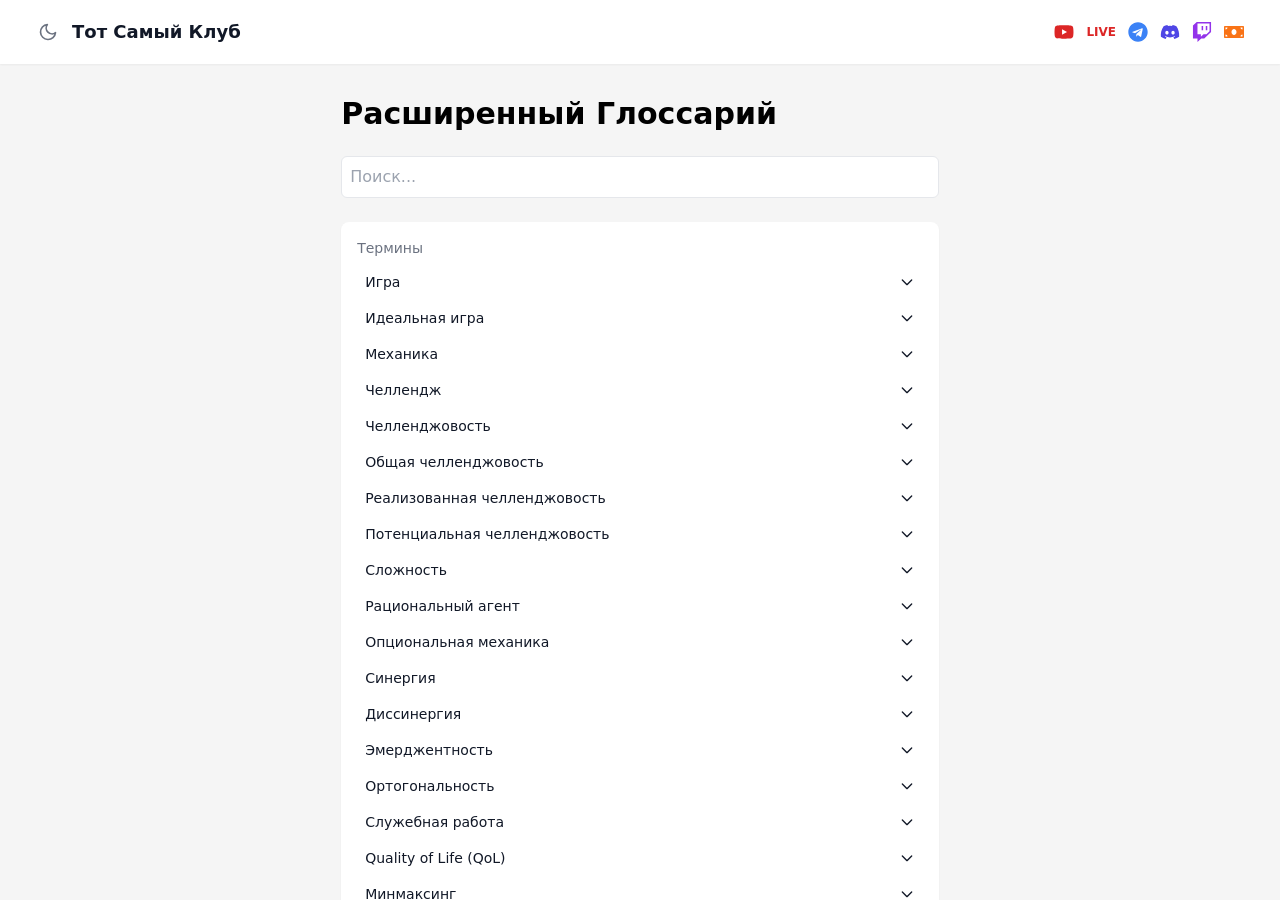
==== frontend/custom/index.html @ d31754b9 "Add dark theme switcher" ====
<!DOCTYPE html>
<html lang="en">
  <head>
    <meta charset="UTF-8" />
    <link rel="icon" type="image/png" href="../avatar.png" />
    <meta name="viewport" content="width=device-width, initial-scale=1.0" />
    <script defer src="../assets/index-BnVAs1Md.js?v=9"></script>
    <link rel="stylesheet" href="../assets/index-C-ppV6s1.css?v=9">
  </head>
  <body>
    <div id="root"></div>
  </body>
</html>
---- frontend/assets/index-C-ppV6s1.css ----
.tiptap>p:first-child{margin-top:0}.tiptap>p:last-child{margin-bottom:0}*,:before,:after{--tw-border-spacing-x: 0;--tw-border-spacing-y: 0;--tw-translate-x: 0;--tw-translate-y: 0;--tw-rotate: 0;--tw-skew-x: 0;--tw-skew-y: 0;--tw-scale-x: 1;--tw-scale-y: 1;--tw-pan-x: ;--tw-pan-y: ;--tw-pinch-zoom: ;--tw-scroll-snap-strictness: proximity;--tw-gradient-from-position: ;--tw-gradient-via-position: ;--tw-gradient-to-position: ;--tw-ordinal: ;--tw-slashed-zero: ;--tw-numeric-figure: ;--tw-numeric-spacing: ;--tw-numeric-fraction: ;--tw-ring-inset: ;--tw-ring-offset-width: 0px;--tw-ring-offset-color: #fff;--tw-ring-color: rgb(59 130 246 / .5);--tw-ring-offset-shadow: 0 0 #0000;--tw-ring-shadow: 0 0 #0000;--tw-shadow: 0 0 #0000;--tw-shadow-colored: 0 0 #0000;--tw-blur: ;--tw-brightness: ;--tw-contrast: ;--tw-grayscale: ;--tw-hue-rotate: ;--tw-invert: ;--tw-saturate: ;--tw-sepia: ;--tw-drop-shadow: ;--tw-backdrop-blur: ;--tw-backdrop-brightness: ;--tw-backdrop-contrast: ;--tw-backdrop-grayscale: ;--tw-backdrop-hue-rotate: ;--tw-backdrop-invert: ;--tw-backdrop-opacity: ;--tw-backdrop-saturate: ;--tw-backdrop-sepia: ;--tw-contain-size: ;--tw-contain-layout: ;--tw-contain-paint: ;--tw-contain-style: }::backdrop{--tw-border-spacing-x: 0;--tw-border-spacing-y: 0;--tw-translate-x: 0;--tw-translate-y: 0;--tw-rotate: 0;--tw-skew-x: 0;--tw-skew-y: 0;--tw-scale-x: 1;--tw-scale-y: 1;--tw-pan-x: ;--tw-pan-y: ;--tw-pinch-zoom: ;--tw-scroll-snap-strictness: proximity;--tw-gradient-from-position: ;--tw-gradient-via-position: ;--tw-gradient-to-position: ;--tw-ordinal: ;--tw-slashed-zero: ;--tw-numeric-figure: ;--tw-numeric-spacing: ;--tw-numeric-fraction: ;--tw-ring-inset: ;--tw-ring-offset-width: 0px;--tw-ring-offset-color: #fff;--tw-ring-color: rgb(59 130 246 / .5);--tw-ring-offset-shadow: 0 0 #0000;--tw-ring-shadow: 0 0 #0000;--tw-shadow: 0 0 #0000;--tw-shadow-colored: 0 0 #0000;--tw-blur: ;--tw-brightness: ;--tw-contrast: ;--tw-grayscale: ;--tw-hue-rotate: ;--tw-invert: ;--tw-saturate: ;--tw-sepia: ;--tw-drop-shadow: ;--tw-backdrop-blur: ;--tw-backdrop-brightness: ;--tw-backdrop-contrast: ;--tw-backdrop-grayscale: ;--tw-backdrop-hue-rotate: ;--tw-backdrop-invert: ;--tw-backdrop-opacity: ;--tw-backdrop-saturate: ;--tw-backdrop-sepia: ;--tw-contain-size: ;--tw-contain-layout: ;--tw-contain-paint: ;--tw-contain-style: }*,:before,:after{box-sizing:border-box;border-width:0;border-style:solid;border-color:#e5e7eb}:before,:after{--tw-content: ""}html,:host{line-height:1.5;-webkit-text-size-adjust:100%;-moz-tab-size:4;-o-tab-size:4;tab-size:4;font-family:ui-sans-serif,system-ui,sans-serif,"Apple Color Emoji","Segoe UI Emoji",Segoe UI Symbol,"Noto Color Emoji";font-feature-settings:normal;font-variation-settings:normal;-webkit-tap-highlight-color:transparent}body{margin:0;line-height:inherit}hr{height:0;color:inherit;border-top-width:1px}abbr:where([title]){-webkit-text-decoration:underline dotted;text-decoration:underline dotted}h1,h2,h3,h4,h5,h6{font-size:inherit;font-weight:inherit}a{color:inherit;text-decoration:inherit}b,strong{font-weight:bolder}code,kbd,samp,pre{font-family:ui-monospace,SFMono-Regular,Menlo,Monaco,Consolas,Liberation Mono,Courier New,monospace;font-feature-settings:normal;font-variation-settings:normal;font-size:1em}small{font-size:80%}sub,sup{font-size:75%;line-height:0;position:relative;vertical-align:baseline}sub{bottom:-.25em}sup{top:-.5em}table{text-indent:0;border-color:inherit;border-collapse:collapse}button,input,optgroup,select,textarea{font-family:inherit;font-feature-settings:inherit;font-variation-settings:inherit;font-size:100%;font-weight:inherit;line-height:inherit;letter-spacing:inherit;color:inherit;margin:0;padding:0}button,select{text-transform:none}button,input:where([type=button]),input:where([type=reset]),input:where([type=submit]){-webkit-appearance:button;background-color:transparent;background-image:none}:-moz-focusring{outline:auto}:-moz-ui-invalid{box-shadow:none}progress{vertical-align:baseline}::-webkit-inner-spin-button,::-webkit-outer-spin-button{height:auto}[type=search]{-webkit-appearance:textfield;outline-offset:-2px}::-webkit-search-decoration{-webkit-appearance:none}::-webkit-file-upload-button{-webkit-appearance:button;font:inherit}summary{display:list-item}blockquote,dl,dd,h1,h2,h3,h4,h5,h6,hr,figure,p,pre{margin:0}fieldset{margin:0;padding:0}legend{padding:0}ol,ul,menu{list-style:none;margin:0;padding:0}dialog{padding:0}textarea{resize:vertical}input::-moz-placeholder,textarea::-moz-placeholder{opacity:1;color:#9ca3af}input::placeholder,textarea::placeholder{opacity:1;color:#9ca3af}button,[role=button]{cursor:pointer}:disabled{cursor:default}img,svg,video,canvas,audio,iframe,embed,object{display:block;vertical-align:middle}img,video{max-width:100%;height:auto}[hidden]:where(:not([hidden=until-found])){display:none}.prose{color:var(--tw-prose-body);max-width:65ch}.prose :where(p):not(:where([class~=not-prose],[class~=not-prose] *)){margin-top:1.25em;margin-bottom:1.25em}.prose :where([class~=lead]):not(:where([class~=not-prose],[class~=not-prose] *)){color:var(--tw-prose-lead);font-size:1.25em;line-height:1.6;margin-top:1.2em;margin-bottom:1.2em}.prose :where(a):not(:where([class~=not-prose],[class~=not-prose] *)){color:var(--tw-prose-links);text-decoration:underline;font-weight:500}.prose :where(strong):not(:where([class~=not-prose],[class~=not-prose] *)){color:var(--tw-prose-bold);font-weight:600}.prose :where(a strong):not(:where([class~=not-prose],[class~=not-prose] *)){color:inherit}.prose :where(blockquote strong):not(:where([class~=not-prose],[class~=not-prose] *)){color:inherit}.prose :where(thead th strong):not(:where([class~=not-prose],[class~=not-prose] *)){color:inherit}.prose :where(ol):not(:where([class~=not-prose],[class~=not-prose] *)){list-style-type:decimal;margin-top:1.25em;margin-bottom:1.25em;padding-inline-start:1.625em}.prose :where(ol[type=A]):not(:where([class~=not-prose],[class~=not-prose] *)){list-style-type:upper-alpha}.prose :where(ol[type=a]):not(:where([class~=not-prose],[class~=not-prose] *)){list-style-type:lower-alpha}.prose :where(ol[type=A s]):not(:where([class~=not-prose],[class~=not-prose] *)){list-style-type:upper-alpha}.prose :where(ol[type=a s]):not(:where([class~=not-prose],[class~=not-prose] *)){list-style-type:lower-alpha}.prose :where(ol[type=I]):not(:where([class~=not-prose],[class~=not-prose] *)){list-style-type:upper-roman}.prose :where(ol[type=i]):not(:where([class~=not-prose],[class~=not-prose] *)){list-style-type:lower-roman}.prose :where(ol[type=I s]):not(:where([class~=not-prose],[class~=not-prose] *)){list-style-type:upper-roman}.prose :where(ol[type=i s]):not(:where([class~=not-prose],[class~=not-prose] *)){list-style-type:lower-roman}.prose :where(ol[type="1"]):not(:where([class~=not-prose],[class~=not-prose] *)){list-style-type:decimal}.prose :where(ul):not(:where([class~=not-prose],[class~=not-prose] *)){list-style-type:disc;margin-top:1.25em;margin-bottom:1.25em;padding-inline-start:1.625em}.prose :where(ol>li):not(:where([class~=not-prose],[class~=not-prose] *))::marker{font-weight:400;color:var(--tw-prose-counters)}.prose :where(ul>li):not(:where([class~=not-prose],[class~=not-prose] *))::marker{color:var(--tw-prose-bullets)}.prose :where(dt):not(:where([class~=not-prose],[class~=not-prose] *)){color:var(--tw-prose-headings);font-weight:600;margin-top:1.25em}.prose :where(hr):not(:where([class~=not-prose],[class~=not-prose] *)){border-color:var(--tw-prose-hr);border-top-width:1px;margin-top:3em;margin-bottom:3em}.prose :where(blockquote):not(:where([class~=not-prose],[class~=not-prose] *)){font-weight:500;font-style:italic;color:var(--tw-prose-quotes);border-inline-start-width:.25rem;border-inline-start-color:var(--tw-prose-quote-borders);quotes:"“""”""‘""’";margin-top:1.6em;margin-bottom:1.6em;padding-inline-start:1em}.prose :where(blockquote p:first-of-type):not(:where([class~=not-prose],[class~=not-prose] *)):before{content:open-quote}.prose :where(blockquote p:last-of-type):not(:where([class~=not-prose],[class~=not-prose] *)):after{content:close-quote}.prose :where(h1):not(:where([class~=not-prose],[class~=not-prose] *)){color:var(--tw-prose-headings);font-weight:800;font-size:2.25em;margin-top:0;margin-bottom:.8888889em;line-height:1.1111111}.prose :where(h1 strong):not(:where([class~=not-prose],[class~=not-prose] *)){font-weight:900;color:inherit}.prose :where(h2):not(:where([class~=not-prose],[class~=not-prose] *)){color:var(--tw-prose-headings);font-weight:700;font-size:1.5em;margin-top:2em;margin-bottom:1em;line-height:1.3333333}.prose :where(h2 strong):not(:where([class~=not-prose],[class~=not-prose] *)){font-weight:800;color:inherit}.prose :where(h3):not(:where([class~=not-prose],[class~=not-prose] *)){color:var(--tw-prose-headings);font-weight:600;font-size:1.25em;margin-top:1.6em;margin-bottom:.6em;line-height:1.6}.prose :where(h3 strong):not(:where([class~=not-prose],[class~=not-prose] *)){font-weight:700;color:inherit}.prose :where(h4):not(:where([class~=not-prose],[class~=not-prose] *)){color:var(--tw-prose-headings);font-weight:600;margin-top:1.5em;margin-bottom:.5em;line-height:1.5}.prose :where(h4 strong):not(:where([class~=not-prose],[class~=not-prose] *)){font-weight:700;color:inherit}.prose :where(img):not(:where([class~=not-prose],[class~=not-prose] *)){margin-top:2em;margin-bottom:2em}.prose :where(picture):not(:where([class~=not-prose],[class~=not-prose] *)){display:block;margin-top:2em;margin-bottom:2em}.prose :where(video):not(:where([class~=not-prose],[class~=not-prose] *)){margin-top:2em;margin-bottom:2em}.prose :where(kbd):not(:where([class~=not-prose],[class~=not-prose] *)){font-weight:500;font-family:inherit;color:var(--tw-prose-kbd);box-shadow:0 0 0 1px rgb(var(--tw-prose-kbd-shadows) / 10%),0 3px rgb(var(--tw-prose-kbd-shadows) / 10%);font-size:.875em;border-radius:.3125rem;padding-top:.1875em;padding-inline-end:.375em;padding-bottom:.1875em;padding-inline-start:.375em}.prose :where(code):not(:where([class~=not-prose],[class~=not-prose] *)){color:var(--tw-prose-code);font-weight:600;font-size:.875em}.prose :where(code):not(:where([class~=not-prose],[class~=not-prose] *)):before{content:"`"}.prose :where(code):not(:where([class~=not-prose],[class~=not-prose] *)):after{content:"`"}.prose :where(a code):not(:where([class~=not-prose],[class~=not-prose] *)){color:inherit}.prose :where(h1 code):not(:where([class~=not-prose],[class~=not-prose] *)){color:inherit}.prose :where(h2 code):not(:where([class~=not-prose],[class~=not-prose] *)){color:inherit;font-size:.875em}.prose :where(h3 code):not(:where([class~=not-prose],[class~=not-prose] *)){color:inherit;font-size:.9em}.prose :where(h4 code):not(:where([class~=not-prose],[class~=not-prose] *)){color:inherit}.prose :where(blockquote code):not(:where([class~=not-prose],[class~=not-prose] *)){color:inherit}.prose :where(thead th code):not(:where([class~=not-prose],[class~=not-prose] *)){color:inherit}.prose :where(pre):not(:where([class~=not-prose],[class~=not-prose] *)){color:var(--tw-prose-pre-code);background-color:var(--tw-prose-pre-bg);overflow-x:auto;font-weight:400;font-size:.875em;line-height:1.7142857;margin-top:1.7142857em;margin-bottom:1.7142857em;border-radius:.375rem;padding-top:.8571429em;padding-inline-end:1.1428571em;padding-bottom:.8571429em;padding-inline-start:1.1428571em}.prose :where(pre code):not(:where([class~=not-prose],[class~=not-prose] *)){background-color:transparent;border-width:0;border-radius:0;padding:0;font-weight:inherit;color:inherit;font-size:inherit;font-family:inherit;line-height:inherit}.prose :where(pre code):not(:where([class~=not-prose],[class~=not-prose] *)):before{content:none}.prose :where(pre code):not(:where([class~=not-prose],[class~=not-prose] *)):after{content:none}.prose :where(table):not(:where([class~=not-prose],[class~=not-prose] *)){width:100%;table-layout:auto;margin-top:2em;margin-bottom:2em;font-size:.875em;line-height:1.7142857}.prose :where(thead):not(:where([class~=not-prose],[class~=not-prose] *)){border-bottom-width:1px;border-bottom-color:var(--tw-prose-th-borders)}.prose :where(thead th):not(:where([class~=not-prose],[class~=not-prose] *)){color:var(--tw-prose-headings);font-weight:600;vertical-align:bottom;padding-inline-end:.5714286em;padding-bottom:.5714286em;padding-inline-start:.5714286em}.prose :where(tbody tr):not(:where([class~=not-prose],[class~=not-prose] *)){border-bottom-width:1px;border-bottom-color:var(--tw-prose-td-borders)}.prose :where(tbody tr:last-child):not(:where([class~=not-prose],[class~=not-prose] *)){border-bottom-width:0}.prose :where(tbody td):not(:where([class~=not-prose],[class~=not-prose] *)){vertical-align:baseline}.prose :where(tfoot):not(:where([class~=not-prose],[class~=not-prose] *)){border-top-width:1px;border-top-color:var(--tw-prose-th-borders)}.prose :where(tfoot td):not(:where([class~=not-prose],[class~=not-prose] *)){vertical-align:top}.prose :where(th,td):not(:where([class~=not-prose],[class~=not-prose] *)){text-align:start}.prose :where(figure>*):not(:where([class~=not-prose],[class~=not-prose] *)){margin-top:0;margin-bottom:0}.prose :where(figcaption):not(:where([class~=not-prose],[class~=not-prose] *)){color:var(--tw-prose-captions);font-size:.875em;line-height:1.4285714;margin-top:.8571429em}.prose{--tw-prose-body: #374151;--tw-prose-headings: #111827;--tw-prose-lead: #4b5563;--tw-prose-links: #111827;--tw-prose-bold: #111827;--tw-prose-counters: #6b7280;--tw-prose-bullets: #d1d5db;--tw-prose-hr: #e5e7eb;--tw-prose-quotes: #111827;--tw-prose-quote-borders: #e5e7eb;--tw-prose-captions: #6b7280;--tw-prose-kbd: #111827;--tw-prose-kbd-shadows: 17 24 39;--tw-prose-code: #111827;--tw-prose-pre-code: #e5e7eb;--tw-prose-pre-bg: #1f2937;--tw-prose-th-borders: #d1d5db;--tw-prose-td-borders: #e5e7eb;--tw-prose-invert-body: #d1d5db;--tw-prose-invert-headings: #fff;--tw-prose-invert-lead: #9ca3af;--tw-prose-invert-links: #fff;--tw-prose-invert-bold: #fff;--tw-prose-invert-counters: #9ca3af;--tw-prose-invert-bullets: #4b5563;--tw-prose-invert-hr: #374151;--tw-prose-invert-quotes: #f3f4f6;--tw-prose-invert-quote-borders: #374151;--tw-prose-invert-captions: #9ca3af;--tw-prose-invert-kbd: #fff;--tw-prose-invert-kbd-shadows: 255 255 255;--tw-prose-invert-code: #fff;--tw-prose-invert-pre-code: #d1d5db;--tw-prose-invert-pre-bg: rgb(0 0 0 / 50%);--tw-prose-invert-th-borders: #4b5563;--tw-prose-invert-td-borders: #374151;font-size:1rem;line-height:1.75}.prose :where(picture>img):not(:where([class~=not-prose],[class~=not-prose] *)){margin-top:0;margin-bottom:0}.prose :where(li):not(:where([class~=not-prose],[class~=not-prose] *)){margin-top:.5em;margin-bottom:.5em}.prose :where(ol>li):not(:where([class~=not-prose],[class~=not-prose] *)){padding-inline-start:.375em}.prose :where(ul>li):not(:where([class~=not-prose],[class~=not-prose] *)){padding-inline-start:.375em}.prose :where(.prose>ul>li p):not(:where([class~=not-prose],[class~=not-prose] *)){margin-top:.75em;margin-bottom:.75em}.prose :where(.prose>ul>li>p:first-child):not(:where([class~=not-prose],[class~=not-prose] *)){margin-top:1.25em}.prose :where(.prose>ul>li>p:last-child):not(:where([class~=not-prose],[class~=not-prose] *)){margin-bottom:1.25em}.prose :where(.prose>ol>li>p:first-child):not(:where([class~=not-prose],[class~=not-prose] *)){margin-top:1.25em}.prose :where(.prose>ol>li>p:last-child):not(:where([class~=not-prose],[class~=not-prose] *)){margin-bottom:1.25em}.prose :where(ul ul,ul ol,ol ul,ol ol):not(:where([class~=not-prose],[class~=not-prose] *)){margin-top:.75em;margin-bottom:.75em}.prose :where(dl):not(:where([class~=not-prose],[class~=not-prose] *)){margin-top:1.25em;margin-bottom:1.25em}.prose :where(dd):not(:where([class~=not-prose],[class~=not-prose] *)){margin-top:.5em;padding-inline-start:1.625em}.prose :where(hr+*):not(:where([class~=not-prose],[class~=not-prose] *)){margin-top:0}.prose :where(h2+*):not(:where([class~=not-prose],[class~=not-prose] *)){margin-top:0}.prose :where(h3+*):not(:where([class~=not-prose],[class~=not-prose] *)){margin-top:0}.prose :where(h4+*):not(:where([class~=not-prose],[class~=not-prose] *)){margin-top:0}.prose :where(thead th:first-child):not(:where([class~=not-prose],[class~=not-prose] *)){padding-inline-start:0}.prose :where(thead th:last-child):not(:where([class~=not-prose],[class~=not-prose] *)){padding-inline-end:0}.prose :where(tbody td,tfoot td):not(:where([class~=not-prose],[class~=not-prose] *)){padding-top:.5714286em;padding-inline-end:.5714286em;padding-bottom:.5714286em;padding-inline-start:.5714286em}.prose :where(tbody td:first-child,tfoot td:first-child):not(:where([class~=not-prose],[class~=not-prose] *)){padding-inline-start:0}.prose :where(tbody td:last-child,tfoot td:last-child):not(:where([class~=not-prose],[class~=not-prose] *)){padding-inline-end:0}.prose :where(figure):not(:where([class~=not-prose],[class~=not-prose] *)){margin-top:2em;margin-bottom:2em}.prose :where(.prose>:first-child):not(:where([class~=not-prose],[class~=not-prose] *)){margin-top:0}.prose :where(.prose>:last-child):not(:where([class~=not-prose],[class~=not-prose] *)){margin-bottom:0}.prose-sm{font-size:.875rem;line-height:1.7142857}.prose-sm :where(p):not(:where([class~=not-prose],[class~=not-prose] *)){margin-top:1.1428571em;margin-bottom:1.1428571em}.prose-sm :where([class~=lead]):not(:where([class~=not-prose],[class~=not-prose] *)){font-size:1.2857143em;line-height:1.5555556;margin-top:.8888889em;margin-bottom:.8888889em}.prose-sm :where(blockquote):not(:where([class~=not-prose],[class~=not-prose] *)){margin-top:1.3333333em;margin-bottom:1.3333333em;padding-inline-start:1.1111111em}.prose-sm :where(h1):not(:where([class~=not-prose],[class~=not-prose] *)){font-size:2.1428571em;margin-top:0;margin-bottom:.8em;line-height:1.2}.prose-sm :where(h2):not(:where([class~=not-prose],[class~=not-prose] *)){font-size:1.4285714em;margin-top:1.6em;margin-bottom:.8em;line-height:1.4}.prose-sm :where(h3):not(:where([class~=not-prose],[class~=not-prose] *)){font-size:1.2857143em;margin-top:1.5555556em;margin-bottom:.4444444em;line-height:1.5555556}.prose-sm :where(h4):not(:where([class~=not-prose],[class~=not-prose] *)){margin-top:1.4285714em;margin-bottom:.5714286em;line-height:1.4285714}.prose-sm :where(img):not(:where([class~=not-prose],[class~=not-prose] *)){margin-top:1.7142857em;margin-bottom:1.7142857em}.prose-sm :where(picture):not(:where([class~=not-prose],[class~=not-prose] *)){margin-top:1.7142857em;margin-bottom:1.7142857em}.prose-sm :where(picture>img):not(:where([class~=not-prose],[class~=not-prose] *)){margin-top:0;margin-bottom:0}.prose-sm :where(video):not(:where([class~=not-prose],[class~=not-prose] *)){margin-top:1.7142857em;margin-bottom:1.7142857em}.prose-sm :where(kbd):not(:where([class~=not-prose],[class~=not-prose] *)){font-size:.8571429em;border-radius:.3125rem;padding-top:.1428571em;padding-inline-end:.3571429em;padding-bottom:.1428571em;padding-inline-start:.3571429em}.prose-sm :where(code):not(:where([class~=not-prose],[class~=not-prose] *)){font-size:.8571429em}.prose-sm :where(h2 code):not(:where([class~=not-prose],[class~=not-prose] *)){font-size:.9em}.prose-sm :where(h3 code):not(:where([class~=not-prose],[class~=not-prose] *)){font-size:.8888889em}.prose-sm :where(pre):not(:where([class~=not-prose],[class~=not-prose] *)){font-size:.8571429em;line-height:1.6666667;margin-top:1.6666667em;margin-bottom:1.6666667em;border-radius:.25rem;padding-top:.6666667em;padding-inline-end:1em;padding-bottom:.6666667em;padding-inline-start:1em}.prose-sm :where(ol):not(:where([class~=not-prose],[class~=not-prose] *)){margin-top:1.1428571em;margin-bottom:1.1428571em;padding-inline-start:1.5714286em}.prose-sm :where(ul):not(:where([class~=not-prose],[class~=not-prose] *)){margin-top:1.1428571em;margin-bottom:1.1428571em;padding-inline-start:1.5714286em}.prose-sm :where(li):not(:where([class~=not-prose],[class~=not-prose] *)){margin-top:.2857143em;margin-bottom:.2857143em}.prose-sm :where(ol>li):not(:where([class~=not-prose],[class~=not-prose] *)){padding-inline-start:.4285714em}.prose-sm :where(ul>li):not(:where([class~=not-prose],[class~=not-prose] *)){padding-inline-start:.4285714em}.prose-sm :where(.prose-sm>ul>li p):not(:where([class~=not-prose],[class~=not-prose] *)){margin-top:.5714286em;margin-bottom:.5714286em}.prose-sm :where(.prose-sm>ul>li>p:first-child):not(:where([class~=not-prose],[class~=not-prose] *)){margin-top:1.1428571em}.prose-sm :where(.prose-sm>ul>li>p:last-child):not(:where([class~=not-prose],[class~=not-prose] *)){margin-bottom:1.1428571em}.prose-sm :where(.prose-sm>ol>li>p:first-child):not(:where([class~=not-prose],[class~=not-prose] *)){margin-top:1.1428571em}.prose-sm :where(.prose-sm>ol>li>p:last-child):not(:where([class~=not-prose],[class~=not-prose] *)){margin-bottom:1.1428571em}.prose-sm :where(ul ul,ul ol,ol ul,ol ol):not(:where([class~=not-prose],[class~=not-prose] *)){margin-top:.5714286em;margin-bottom:.5714286em}.prose-sm :where(dl):not(:where([class~=not-prose],[class~=not-prose] *)){margin-top:1.1428571em;margin-bottom:1.1428571em}.prose-sm :where(dt):not(:where([class~=not-prose],[class~=not-prose] *)){margin-top:1.1428571em}.prose-sm :where(dd):not(:where([class~=not-prose],[class~=not-prose] *)){margin-top:.2857143em;padding-inline-start:1.5714286em}.prose-sm :where(hr):not(:where([class~=not-prose],[class~=not-prose] *)){margin-top:2.8571429em;margin-bottom:2.8571429em}.prose-sm :where(hr+*):not(:where([class~=not-prose],[class~=not-prose] *)){margin-top:0}.prose-sm :where(h2+*):not(:where([class~=not-prose],[class~=not-prose] *)){margin-top:0}.prose-sm :where(h3+*):not(:where([class~=not-prose],[class~=not-prose] *)){margin-top:0}.prose-sm :where(h4+*):not(:where([class~=not-prose],[class~=not-prose] *)){margin-top:0}.prose-sm :where(table):not(:where([class~=not-prose],[class~=not-prose] *)){font-size:.8571429em;line-height:1.5}.prose-sm :where(thead th):not(:where([class~=not-prose],[class~=not-prose] *)){padding-inline-end:1em;padding-bottom:.6666667em;padding-inline-start:1em}.prose-sm :where(thead th:first-child):not(:where([class~=not-prose],[class~=not-prose] *)){padding-inline-start:0}.prose-sm :where(thead th:last-child):not(:where([class~=not-prose],[class~=not-prose] *)){padding-inline-end:0}.prose-sm :where(tbody td,tfoot td):not(:where([class~=not-prose],[class~=not-prose] *)){padding-top:.6666667em;padding-inline-end:1em;padding-bottom:.6666667em;padding-inline-start:1em}.prose-sm :where(tbody td:first-child,tfoot td:first-child):not(:where([class~=not-prose],[class~=not-prose] *)){padding-inline-start:0}.prose-sm :where(tbody td:last-child,tfoot td:last-child):not(:where([class~=not-prose],[class~=not-prose] *)){padding-inline-end:0}.prose-sm :where(figure):not(:where([class~=not-prose],[class~=not-prose] *)){margin-top:1.7142857em;margin-bottom:1.7142857em}.prose-sm :where(figure>*):not(:where([class~=not-prose],[class~=not-prose] *)){margin-top:0;margin-bottom:0}.prose-sm :where(figcaption):not(:where([class~=not-prose],[class~=not-prose] *)){font-size:.8571429em;line-height:1.3333333;margin-top:.6666667em}.prose-sm :where(.prose-sm>:first-child):not(:where([class~=not-prose],[class~=not-prose] *)){margin-top:0}.prose-sm :where(.prose-sm>:last-child):not(:where([class~=not-prose],[class~=not-prose] *)){margin-bottom:0}.prose-lg{font-size:1.125rem;line-height:1.7777778}.prose-lg :where(p):not(:where([class~=not-prose],[class~=not-prose] *)){margin-top:1.3333333em;margin-bottom:1.3333333em}.prose-lg :where([class~=lead]):not(:where([class~=not-prose],[class~=not-prose] *)){font-size:1.2222222em;line-height:1.4545455;margin-top:1.0909091em;margin-bottom:1.0909091em}.prose-lg :where(blockquote):not(:where([class~=not-prose],[class~=not-prose] *)){margin-top:1.6666667em;margin-bottom:1.6666667em;padding-inline-start:1em}.prose-lg :where(h1):not(:where([class~=not-prose],[class~=not-prose] *)){font-size:2.6666667em;margin-top:0;margin-bottom:.8333333em;line-height:1}.prose-lg :where(h2):not(:where([class~=not-prose],[class~=not-prose] *)){font-size:1.6666667em;margin-top:1.8666667em;margin-bottom:1.0666667em;line-height:1.3333333}.prose-lg :where(h3):not(:where([class~=not-prose],[class~=not-prose] *)){font-size:1.3333333em;margin-top:1.6666667em;margin-bottom:.6666667em;line-height:1.5}.prose-lg :where(h4):not(:where([class~=not-prose],[class~=not-prose] *)){margin-top:1.7777778em;margin-bottom:.4444444em;line-height:1.5555556}.prose-lg :where(img):not(:where([class~=not-prose],[class~=not-prose] *)){margin-top:1.7777778em;margin-bottom:1.7777778em}.prose-lg :where(picture):not(:where([class~=not-prose],[class~=not-prose] *)){margin-top:1.7777778em;margin-bottom:1.7777778em}.prose-lg :where(picture>img):not(:where([class~=not-prose],[class~=not-prose] *)){margin-top:0;margin-bottom:0}.prose-lg :where(video):not(:where([class~=not-prose],[class~=not-prose] *)){margin-top:1.7777778em;margin-bottom:1.7777778em}.prose-lg :where(kbd):not(:where([class~=not-prose],[class~=not-prose] *)){font-size:.8888889em;border-radius:.3125rem;padding-top:.2222222em;padding-inline-end:.4444444em;padding-bottom:.2222222em;padding-inline-start:.4444444em}.prose-lg :where(code):not(:where([class~=not-prose],[class~=not-prose] *)){font-size:.8888889em}.prose-lg :where(h2 code):not(:where([class~=not-prose],[class~=not-prose] *)){font-size:.8666667em}.prose-lg :where(h3 code):not(:where([class~=not-prose],[class~=not-prose] *)){font-size:.875em}.prose-lg :where(pre):not(:where([class~=not-prose],[class~=not-prose] *)){font-size:.8888889em;line-height:1.75;margin-top:2em;margin-bottom:2em;border-radius:.375rem;padding-top:1em;padding-inline-end:1.5em;padding-bottom:1em;padding-inline-start:1.5em}.prose-lg :where(ol):not(:where([class~=not-prose],[class~=not-prose] *)){margin-top:1.3333333em;margin-bottom:1.3333333em;padding-inline-start:1.5555556em}.prose-lg :where(ul):not(:where([class~=not-prose],[class~=not-prose] *)){margin-top:1.3333333em;margin-bottom:1.3333333em;padding-inline-start:1.5555556em}.prose-lg :where(li):not(:where([class~=not-prose],[class~=not-prose] *)){margin-top:.6666667em;margin-bottom:.6666667em}.prose-lg :where(ol>li):not(:where([class~=not-prose],[class~=not-prose] *)){padding-inline-start:.4444444em}.prose-lg :where(ul>li):not(:where([class~=not-prose],[class~=not-prose] *)){padding-inline-start:.4444444em}.prose-lg :where(.prose-lg>ul>li p):not(:where([class~=not-prose],[class~=not-prose] *)){margin-top:.8888889em;margin-bottom:.8888889em}.prose-lg :where(.prose-lg>ul>li>p:first-child):not(:where([class~=not-prose],[class~=not-prose] *)){margin-top:1.3333333em}.prose-lg :where(.prose-lg>ul>li>p:last-child):not(:where([class~=not-prose],[class~=not-prose] *)){margin-bottom:1.3333333em}.prose-lg :where(.prose-lg>ol>li>p:first-child):not(:where([class~=not-prose],[class~=not-prose] *)){margin-top:1.3333333em}.prose-lg :where(.prose-lg>ol>li>p:last-child):not(:where([class~=not-prose],[class~=not-prose] *)){margin-bottom:1.3333333em}.prose-lg :where(ul ul,ul ol,ol ul,ol ol):not(:where([class~=not-prose],[class~=not-prose] *)){margin-top:.8888889em;margin-bottom:.8888889em}.prose-lg :where(dl):not(:where([class~=not-prose],[class~=not-prose] *)){margin-top:1.3333333em;margin-bottom:1.3333333em}.prose-lg :where(dt):not(:where([class~=not-prose],[class~=not-prose] *)){margin-top:1.3333333em}.prose-lg :where(dd):not(:where([class~=not-prose],[class~=not-prose] *)){margin-top:.6666667em;padding-inline-start:1.5555556em}.prose-lg :where(hr):not(:where([class~=not-prose],[class~=not-prose] *)){margin-top:3.1111111em;margin-bottom:3.1111111em}.prose-lg :where(hr+*):not(:where([class~=not-prose],[class~=not-prose] *)){margin-top:0}.prose-lg :where(h2+*):not(:where([class~=not-prose],[class~=not-prose] *)){margin-top:0}.prose-lg :where(h3+*):not(:where([class~=not-prose],[class~=not-prose] *)){margin-top:0}.prose-lg :where(h4+*):not(:where([class~=not-prose],[class~=not-prose] *)){margin-top:0}.prose-lg :where(table):not(:where([class~=not-prose],[class~=not-prose] *)){font-size:.8888889em;line-height:1.5}.prose-lg :where(thead th):not(:where([class~=not-prose],[class~=not-prose] *)){padding-inline-end:.75em;padding-bottom:.75em;padding-inline-start:.75em}.prose-lg :where(thead th:first-child):not(:where([class~=not-prose],[class~=not-prose] *)){padding-inline-start:0}.prose-lg :where(thead th:last-child):not(:where([class~=not-prose],[class~=not-prose] *)){padding-inline-end:0}.prose-lg :where(tbody td,tfoot td):not(:where([class~=not-prose],[class~=not-prose] *)){padding-top:.75em;padding-inline-end:.75em;padding-bottom:.75em;padding-inline-start:.75em}.prose-lg :where(tbody td:first-child,tfoot td:first-child):not(:where([class~=not-prose],[class~=not-prose] *)){padding-inline-start:0}.prose-lg :where(tbody td:last-child,tfoot td:last-child):not(:where([class~=not-prose],[class~=not-prose] *)){padding-inline-end:0}.prose-lg :where(figure):not(:where([class~=not-prose],[class~=not-prose] *)){margin-top:1.7777778em;margin-bottom:1.7777778em}.prose-lg :where(figure>*):not(:where([class~=not-prose],[class~=not-prose] *)){margin-top:0;margin-bottom:0}.prose-lg :where(figcaption):not(:where([class~=not-prose],[class~=not-prose] *)){font-size:.8888889em;line-height:1.5;margin-top:1em}.prose-lg :where(.prose-lg>:first-child):not(:where([class~=not-prose],[class~=not-prose] *)){margin-top:0}.prose-lg :where(.prose-lg>:last-child):not(:where([class~=not-prose],[class~=not-prose] *)){margin-bottom:0}.prose-neutral{--tw-prose-body: #404040;--tw-prose-headings: #171717;--tw-prose-lead: #525252;--tw-prose-links: #171717;--tw-prose-bold: #171717;--tw-prose-counters: #737373;--tw-prose-bullets: #d4d4d4;--tw-prose-hr: #e5e5e5;--tw-prose-quotes: #171717;--tw-prose-quote-borders: #e5e5e5;--tw-prose-captions: #737373;--tw-prose-kbd: #171717;--tw-prose-kbd-shadows: 23 23 23;--tw-prose-code: #171717;--tw-prose-pre-code: #e5e5e5;--tw-prose-pre-bg: #262626;--tw-prose-th-borders: #d4d4d4;--tw-prose-td-borders: #e5e5e5;--tw-prose-invert-body: #d4d4d4;--tw-prose-invert-headings: #fff;--tw-prose-invert-lead: #a3a3a3;--tw-prose-invert-links: #fff;--tw-prose-invert-bold: #fff;--tw-prose-invert-counters: #a3a3a3;--tw-prose-invert-bullets: #525252;--tw-prose-invert-hr: #404040;--tw-prose-invert-quotes: #f5f5f5;--tw-prose-invert-quote-borders: #404040;--tw-prose-invert-captions: #a3a3a3;--tw-prose-invert-kbd: #fff;--tw-prose-invert-kbd-shadows: 255 255 255;--tw-prose-invert-code: #fff;--tw-prose-invert-pre-code: #d4d4d4;--tw-prose-invert-pre-bg: rgb(0 0 0 / 50%);--tw-prose-invert-th-borders: #525252;--tw-prose-invert-td-borders: #404040}.fixed{position:fixed}.absolute{position:absolute}.relative{position:relative}.sticky{position:sticky}.inset-0{top:0;right:0;bottom:0;left:0}.top-0{top:0}.z-10{z-index:10}.z-20{z-index:20}.z-50{z-index:50}.mx-auto{margin-left:auto;margin-right:auto}.mb-1{margin-bottom:.25rem}.mb-12{margin-bottom:3rem}.mb-2{margin-bottom:.5rem}.mb-4{margin-bottom:1rem}.ml-3{margin-left:.75rem}.ml-auto{margin-left:auto}.mr-4{margin-right:1rem}.mt-1{margin-top:.25rem}.mt-10{margin-top:2.5rem}.mt-2{margin-top:.5rem}.mt-24{margin-top:6rem}.mt-3{margin-top:.75rem}.mt-6{margin-top:1.5rem}.mt-8{margin-top:2rem}.mt-auto{margin-top:auto}.block{display:block}.flex{display:flex}.inline-flex{display:inline-flex}.grid{display:grid}.hidden{display:none}.h-16{height:4rem}.h-4{height:1rem}.h-8{height:2rem}.h-full{height:100%}.max-h-\[90dvh\]{max-height:90dvh}.min-h-screen{min-height:100vh}.w-4{width:1rem}.w-48{width:12rem}.w-full{width:100%}.max-w-2xl{max-width:42rem}.max-w-3xl{max-width:48rem}.max-w-7xl{max-width:80rem}.max-w-md{max-width:28rem}.max-w-none{max-width:none}.max-w-prose{max-width:65ch}.flex-1{flex:1 1 0%}.shrink-0{flex-shrink:0}.scale-100{--tw-scale-x: 1;--tw-scale-y: 1;transform:translate(var(--tw-translate-x),var(--tw-translate-y)) rotate(var(--tw-rotate)) skew(var(--tw-skew-x)) skewY(var(--tw-skew-y)) scaleX(var(--tw-scale-x)) scaleY(var(--tw-scale-y))}.scale-75{--tw-scale-x: .75;--tw-scale-y: .75;transform:translate(var(--tw-translate-x),var(--tw-translate-y)) rotate(var(--tw-rotate)) skew(var(--tw-skew-x)) skewY(var(--tw-skew-y)) scaleX(var(--tw-scale-x)) scaleY(var(--tw-scale-y))}.transform{transform:translate(var(--tw-translate-x),var(--tw-translate-y)) rotate(var(--tw-rotate)) skew(var(--tw-skew-x)) skewY(var(--tw-skew-y)) scaleX(var(--tw-scale-x)) scaleY(var(--tw-scale-y))}@keyframes spin{to{transform:rotate(360deg)}}.animate-spin{animation:spin 1s linear infinite}.cursor-not-allowed{cursor:not-allowed}.cursor-pointer{cursor:pointer}.select-text{-webkit-user-select:text;-moz-user-select:text;user-select:text}.scroll-mt-8{scroll-margin-top:2rem}.grid-cols-3{grid-template-columns:repeat(3,minmax(0,1fr))}.flex-col{flex-direction:column}.items-start{align-items:flex-start}.items-end{align-items:flex-end}.items-center{align-items:center}.justify-end{justify-content:flex-end}.justify-center{justify-content:center}.justify-between{justify-content:space-between}.gap-1{gap:.25rem}.gap-2{gap:.5rem}.gap-4{gap:1rem}.gap-8{gap:2rem}.space-y-1>:not([hidden])~:not([hidden]){--tw-space-y-reverse: 0;margin-top:calc(.25rem * calc(1 - var(--tw-space-y-reverse)));margin-bottom:calc(.25rem * var(--tw-space-y-reverse))}.space-y-2>:not([hidden])~:not([hidden]){--tw-space-y-reverse: 0;margin-top:calc(.5rem * calc(1 - var(--tw-space-y-reverse)));margin-bottom:calc(.5rem * var(--tw-space-y-reverse))}.space-y-3>:not([hidden])~:not([hidden]){--tw-space-y-reverse: 0;margin-top:calc(.75rem * calc(1 - var(--tw-space-y-reverse)));margin-bottom:calc(.75rem * var(--tw-space-y-reverse))}.space-y-4>:not([hidden])~:not([hidden]){--tw-space-y-reverse: 0;margin-top:calc(1rem * calc(1 - var(--tw-space-y-reverse)));margin-bottom:calc(1rem * var(--tw-space-y-reverse))}.space-y-6>:not([hidden])~:not([hidden]){--tw-space-y-reverse: 0;margin-top:calc(1.5rem * calc(1 - var(--tw-space-y-reverse)));margin-bottom:calc(1.5rem * var(--tw-space-y-reverse))}.space-y-8>:not([hidden])~:not([hidden]){--tw-space-y-reverse: 0;margin-top:calc(2rem * calc(1 - var(--tw-space-y-reverse)));margin-bottom:calc(2rem * var(--tw-space-y-reverse))}.divide-y>:not([hidden])~:not([hidden]){--tw-divide-y-reverse: 0;border-top-width:calc(1px * calc(1 - var(--tw-divide-y-reverse)));border-bottom-width:calc(1px * var(--tw-divide-y-reverse))}.divide-gray-100>:not([hidden])~:not([hidden]){--tw-divide-opacity: 1;border-color:rgb(243 244 246 / var(--tw-divide-opacity, 1))}.overflow-auto{overflow:auto}.rounded{border-radius:.25rem}.rounded-full{border-radius:9999px}.rounded-lg{border-radius:.5rem}.rounded-md{border-radius:.375rem}.rounded-sm{border-radius:.125rem}.border{border-width:1px}.border-l-4{border-left-width:4px}.border-gray-100{--tw-border-opacity: 1;border-color:rgb(243 244 246 / var(--tw-border-opacity, 1))}.border-gray-200{--tw-border-opacity: 1;border-color:rgb(229 231 235 / var(--tw-border-opacity, 1))}.border-gray-300{--tw-border-opacity: 1;border-color:rgb(209 213 219 / var(--tw-border-opacity, 1))}.border-indigo-500{--tw-border-opacity: 1;border-color:rgb(99 102 241 / var(--tw-border-opacity, 1))}.border-red-600{--tw-border-opacity: 1;border-color:rgb(220 38 38 / var(--tw-border-opacity, 1))}.border-transparent{border-color:transparent}.bg-black\/50{background-color:#00000080}.bg-blue-100{--tw-bg-opacity: 1;background-color:rgb(219 234 254 / var(--tw-bg-opacity, 1))}.bg-gray-100{--tw-bg-opacity: 1;background-color:rgb(243 244 246 / var(--tw-bg-opacity, 1))}.bg-green-100{--tw-bg-opacity: 1;background-color:rgb(220 252 231 / var(--tw-bg-opacity, 1))}.bg-indigo-100{--tw-bg-opacity: 1;background-color:rgb(224 231 255 / var(--tw-bg-opacity, 1))}.bg-indigo-50{--tw-bg-opacity: 1;background-color:rgb(238 242 255 / var(--tw-bg-opacity, 1))}.bg-indigo-500{--tw-bg-opacity: 1;background-color:rgb(99 102 241 / var(--tw-bg-opacity, 1))}.bg-indigo-600{--tw-bg-opacity: 1;background-color:rgb(79 70 229 / var(--tw-bg-opacity, 1))}.bg-neutral-100{--tw-bg-opacity: 1;background-color:rgb(245 245 245 / var(--tw-bg-opacity, 1))}.bg-red-100{--tw-bg-opacity: 1;background-color:rgb(254 226 226 / var(--tw-bg-opacity, 1))}.bg-red-600{--tw-bg-opacity: 1;background-color:rgb(220 38 38 / var(--tw-bg-opacity, 1))}.bg-white{--tw-bg-opacity: 1;background-color:rgb(255 255 255 / var(--tw-bg-opacity, 1))}.bg-yellow-100{--tw-bg-opacity: 1;background-color:rgb(254 249 195 / var(--tw-bg-opacity, 1))}.bg-gradient-to-tl{background-image:linear-gradient(to top left,var(--tw-gradient-stops))}.from-white{--tw-gradient-from: #fff var(--tw-gradient-from-position);--tw-gradient-to: rgb(255 255 255 / 0) var(--tw-gradient-to-position);--tw-gradient-stops: var(--tw-gradient-from), var(--tw-gradient-to)}.to-white{--tw-gradient-to: #fff var(--tw-gradient-to-position)}.p-1{padding:.25rem}.p-1\.5{padding:.375rem}.p-2{padding:.5rem}.p-4{padding:1rem}.p-6{padding:1.5rem}.px-1{padding-left:.25rem;padding-right:.25rem}.px-1\.5{padding-left:.375rem;padding-right:.375rem}.px-2{padding-left:.5rem;padding-right:.5rem}.px-3{padding-left:.75rem;padding-right:.75rem}.px-4{padding-left:1rem;padding-right:1rem}.px-6{padding-left:1.5rem;padding-right:1.5rem}.py-0\.5{padding-top:.125rem;padding-bottom:.125rem}.py-1{padding-top:.25rem;padding-bottom:.25rem}.py-1\.5{padding-top:.375rem;padding-bottom:.375rem}.py-12{padding-top:3rem;padding-bottom:3rem}.py-2{padding-top:.5rem;padding-bottom:.5rem}.py-4{padding-top:1rem;padding-bottom:1rem}.py-5{padding-top:1.25rem;padding-bottom:1.25rem}.py-8{padding-top:2rem;padding-bottom:2rem}.pt-1{padding-top:.25rem}.text-left{text-align:left}.text-center{text-align:center}.text-2xl{font-size:1.5rem;line-height:2rem}.text-3xl{font-size:1.875rem;line-height:2.25rem}.text-4xl{font-size:2.25rem;line-height:2.5rem}.text-base{font-size:1rem;line-height:1.5rem}.text-lg{font-size:1.125rem;line-height:1.75rem}.text-sm{font-size:.875rem;line-height:1.25rem}.text-xl{font-size:1.25rem;line-height:1.75rem}.text-xs{font-size:.75rem;line-height:1rem}.font-bold{font-weight:700}.font-extrabold{font-weight:800}.font-medium{font-weight:500}.font-semibold{font-weight:600}.leading-6{line-height:1.5rem}.text-blue-500{--tw-text-opacity: 1;color:rgb(59 130 246 / var(--tw-text-opacity, 1))}.text-gray-200{--tw-text-opacity: 1;color:rgb(229 231 235 / var(--tw-text-opacity, 1))}.text-gray-300{--tw-text-opacity: 1;color:rgb(209 213 219 / var(--tw-text-opacity, 1))}.text-gray-400{--tw-text-opacity: 1;color:rgb(156 163 175 / var(--tw-text-opacity, 1))}.text-gray-500{--tw-text-opacity: 1;color:rgb(107 114 128 / var(--tw-text-opacity, 1))}.text-gray-600{--tw-text-opacity: 1;color:rgb(75 85 99 / var(--tw-text-opacity, 1))}.text-gray-700{--tw-text-opacity: 1;color:rgb(55 65 81 / var(--tw-text-opacity, 1))}.text-gray-800{--tw-text-opacity: 1;color:rgb(31 41 55 / var(--tw-text-opacity, 1))}.text-gray-900{--tw-text-opacity: 1;color:rgb(17 24 39 / var(--tw-text-opacity, 1))}.text-green-600{--tw-text-opacity: 1;color:rgb(22 163 74 / var(--tw-text-opacity, 1))}.text-green-700{--tw-text-opacity: 1;color:rgb(21 128 61 / var(--tw-text-opacity, 1))}.text-indigo-600{--tw-text-opacity: 1;color:rgb(79 70 229 / var(--tw-text-opacity, 1))}.text-indigo-700{--tw-text-opacity: 1;color:rgb(67 56 202 / var(--tw-text-opacity, 1))}.text-indigo-900{--tw-text-opacity: 1;color:rgb(49 46 129 / var(--tw-text-opacity, 1))}.text-neutral-700{--tw-text-opacity: 1;color:rgb(64 64 64 / var(--tw-text-opacity, 1))}.text-neutral-800{--tw-text-opacity: 1;color:rgb(38 38 38 / var(--tw-text-opacity, 1))}.text-orange-500{--tw-text-opacity: 1;color:rgb(249 115 22 / var(--tw-text-opacity, 1))}.text-purple-600{--tw-text-opacity: 1;color:rgb(147 51 234 / var(--tw-text-opacity, 1))}.text-red-600{--tw-text-opacity: 1;color:rgb(220 38 38 / var(--tw-text-opacity, 1))}.text-red-700{--tw-text-opacity: 1;color:rgb(185 28 28 / var(--tw-text-opacity, 1))}.text-white{--tw-text-opacity: 1;color:rgb(255 255 255 / var(--tw-text-opacity, 1))}.text-yellow-600{--tw-text-opacity: 1;color:rgb(202 138 4 / var(--tw-text-opacity, 1))}.text-yellow-800{--tw-text-opacity: 1;color:rgb(133 77 14 / var(--tw-text-opacity, 1))}.underline{text-decoration-line:underline}.opacity-0{opacity:0}.opacity-100{opacity:1}.opacity-25{opacity:.25}.opacity-75{opacity:.75}.shadow-sm{--tw-shadow: 0 1px 2px 0 rgb(0 0 0 / .05);--tw-shadow-colored: 0 1px 2px 0 var(--tw-shadow-color);box-shadow:var(--tw-ring-offset-shadow, 0 0 #0000),var(--tw-ring-shadow, 0 0 #0000),var(--tw-shadow)}.ring-8{--tw-ring-offset-shadow: var(--tw-ring-inset) 0 0 0 var(--tw-ring-offset-width) var(--tw-ring-offset-color);--tw-ring-shadow: var(--tw-ring-inset) 0 0 0 calc(8px + var(--tw-ring-offset-width)) var(--tw-ring-color);box-shadow:var(--tw-ring-offset-shadow),var(--tw-ring-shadow),var(--tw-shadow, 0 0 #0000)}.ring-white{--tw-ring-opacity: 1;--tw-ring-color: rgb(255 255 255 / var(--tw-ring-opacity, 1))}.filter{filter:var(--tw-blur) var(--tw-brightness) var(--tw-contrast) var(--tw-grayscale) var(--tw-hue-rotate) var(--tw-invert) var(--tw-saturate) var(--tw-sepia) var(--tw-drop-shadow)}.transition-all{transition-property:all;transition-timing-function:cubic-bezier(.4,0,.2,1);transition-duration:.15s}.transition-colors{transition-property:color,background-color,border-color,text-decoration-color,fill,stroke;transition-timing-function:cubic-bezier(.4,0,.2,1);transition-duration:.15s}.transition-opacity{transition-property:opacity;transition-timing-function:cubic-bezier(.4,0,.2,1);transition-duration:.15s}.transition-shadow{transition-property:box-shadow;transition-timing-function:cubic-bezier(.4,0,.2,1);transition-duration:.15s}.transition-transform{transition-property:transform;transition-timing-function:cubic-bezier(.4,0,.2,1);transition-duration:.15s}.duration-100{transition-duration:.1s}.duration-200{transition-duration:.2s}html,body,#root{height:100dvh;overflow:auto}body{--tw-bg-opacity: 1;background-color:rgb(245 245 245 / var(--tw-bg-opacity, 1));-webkit-user-select:none;-moz-user-select:none;user-select:none}.first\:pt-0:first-child{padding-top:0}.last\:pb-0:last-child{padding-bottom:0}.hover\:bg-gray-100:hover{--tw-bg-opacity: 1;background-color:rgb(243 244 246 / var(--tw-bg-opacity, 1))}.hover\:bg-gray-50:hover{--tw-bg-opacity: 1;background-color:rgb(249 250 251 / var(--tw-bg-opacity, 1))}.hover\:bg-gray-700:hover{--tw-bg-opacity: 1;background-color:rgb(55 65 81 / var(--tw-bg-opacity, 1))}.hover\:bg-indigo-600:hover{--tw-bg-opacity: 1;background-color:rgb(79 70 229 / var(--tw-bg-opacity, 1))}.hover\:bg-indigo-700:hover{--tw-bg-opacity: 1;background-color:rgb(67 56 202 / var(--tw-bg-opacity, 1))}.hover\:bg-neutral-100:hover{--tw-bg-opacity: 1;background-color:rgb(245 245 245 / var(--tw-bg-opacity, 1))}.hover\:bg-red-50:hover{--tw-bg-opacity: 1;background-color:rgb(254 242 242 / var(--tw-bg-opacity, 1))}.hover\:bg-red-700:hover{--tw-bg-opacity: 1;background-color:rgb(185 28 28 / var(--tw-bg-opacity, 1))}.hover\:from-blue-400:hover{--tw-gradient-from: #60a5fa var(--tw-gradient-from-position);--tw-gradient-to: rgb(96 165 250 / 0) var(--tw-gradient-to-position);--tw-gradient-stops: var(--tw-gradient-from), var(--tw-gradient-to)}.hover\:from-indigo-500:hover{--tw-gradient-from: #6366f1 var(--tw-gradient-from-position);--tw-gradient-to: rgb(99 102 241 / 0) var(--tw-gradient-to-position);--tw-gradient-stops: var(--tw-gradient-from), var(--tw-gradient-to)}.hover\:from-orange-400:hover{--tw-gradient-from: #fb923c var(--tw-gradient-from-position);--tw-gradient-to: rgb(251 146 60 / 0) var(--tw-gradient-to-position);--tw-gradient-stops: var(--tw-gradient-from), var(--tw-gradient-to)}.hover\:from-purple-500:hover{--tw-gradient-from: #a855f7 var(--tw-gradient-from-position);--tw-gradient-to: rgb(168 85 247 / 0) var(--tw-gradient-to-position);--tw-gradient-stops: var(--tw-gradient-from), var(--tw-gradient-to)}.hover\:from-red-500:hover{--tw-gradient-from: #ef4444 var(--tw-gradient-from-position);--tw-gradient-to: rgb(239 68 68 / 0) var(--tw-gradient-to-position);--tw-gradient-stops: var(--tw-gradient-from), var(--tw-gradient-to)}.hover\:to-blue-600:hover{--tw-gradient-to: #2563eb var(--tw-gradient-to-position)}.hover\:to-indigo-700:hover{--tw-gradient-to: #4338ca var(--tw-gradient-to-position)}.hover\:to-orange-600:hover{--tw-gradient-to: #ea580c var(--tw-gradient-to-position)}.hover\:to-purple-700:hover{--tw-gradient-to: #7e22ce var(--tw-gradient-to-position)}.hover\:to-red-700:hover{--tw-gradient-to: #b91c1c var(--tw-gradient-to-position)}.hover\:text-blue-700:hover{--tw-text-opacity: 1;color:rgb(29 78 216 / var(--tw-text-opacity, 1))}.hover\:text-gray-600:hover{--tw-text-opacity: 1;color:rgb(75 85 99 / var(--tw-text-opacity, 1))}.hover\:text-gray-700:hover{--tw-text-opacity: 1;color:rgb(55 65 81 / var(--tw-text-opacity, 1))}.hover\:text-gray-900:hover{--tw-text-opacity: 1;color:rgb(17 24 39 / var(--tw-text-opacity, 1))}.hover\:text-indigo-500:hover{--tw-text-opacity: 1;color:rgb(99 102 241 / var(--tw-text-opacity, 1))}.hover\:text-indigo-600:hover{--tw-text-opacity: 1;color:rgb(79 70 229 / var(--tw-text-opacity, 1))}.hover\:text-red-600:hover{--tw-text-opacity: 1;color:rgb(220 38 38 / var(--tw-text-opacity, 1))}.hover\:text-white:hover{--tw-text-opacity: 1;color:rgb(255 255 255 / var(--tw-text-opacity, 1))}.hover\:underline:hover{text-decoration-line:underline}.hover\:shadow-md:hover{--tw-shadow: 0 4px 6px -1px rgb(0 0 0 / .1), 0 2px 4px -2px rgb(0 0 0 / .1);--tw-shadow-colored: 0 4px 6px -1px var(--tw-shadow-color), 0 2px 4px -2px var(--tw-shadow-color);box-shadow:var(--tw-ring-offset-shadow, 0 0 #0000),var(--tw-ring-shadow, 0 0 #0000),var(--tw-shadow)}.focus\:border-indigo-500:focus{--tw-border-opacity: 1;border-color:rgb(99 102 241 / var(--tw-border-opacity, 1))}.focus\:outline-none:focus{outline:2px solid transparent;outline-offset:2px}.focus\:ring-2:focus{--tw-ring-offset-shadow: var(--tw-ring-inset) 0 0 0 var(--tw-ring-offset-width) var(--tw-ring-offset-color);--tw-ring-shadow: var(--tw-ring-inset) 0 0 0 calc(2px + var(--tw-ring-offset-width)) var(--tw-ring-color);box-shadow:var(--tw-ring-offset-shadow),var(--tw-ring-shadow),var(--tw-shadow, 0 0 #0000)}.focus\:ring-indigo-500:focus{--tw-ring-opacity: 1;--tw-ring-color: rgb(99 102 241 / var(--tw-ring-opacity, 1))}.focus\:ring-offset-2:focus{--tw-ring-offset-width: 2px}.disabled\:cursor-not-allowed:disabled{cursor:not-allowed}.disabled\:opacity-50:disabled{opacity:.5}.group:hover .group-hover\:text-white{--tw-text-opacity: 1;color:rgb(255 255 255 / var(--tw-text-opacity, 1))}.group:hover .group-hover\:opacity-100{opacity:1}.group.open .group-\[\.open\]\:block{display:block}.group.open .group-\[\.open\]\:rotate-180{--tw-rotate: 180deg;transform:translate(var(--tw-translate-x),var(--tw-translate-y)) rotate(var(--tw-rotate)) skew(var(--tw-skew-x)) skewY(var(--tw-skew-y)) scaleX(var(--tw-scale-x)) scaleY(var(--tw-scale-y))}.prose-hr\:my-6 :is(:where(hr):not(:where([class~=not-prose],[class~=not-prose] *))){margin-top:1.5rem;margin-bottom:1.5rem}@media (min-width: 640px){.sm\:ml-6{margin-left:1.5rem}.sm\:block{display:block}.sm\:flex{display:flex}.sm\:space-x-8>:not([hidden])~:not([hidden]){--tw-space-x-reverse: 0;margin-right:calc(2rem * var(--tw-space-x-reverse));margin-left:calc(2rem * calc(1 - var(--tw-space-x-reverse)))}.sm\:rounded-lg{border-radius:.5rem}.sm\:px-0{padding-left:0;padding-right:0}.sm\:px-6{padding-left:1.5rem;padding-right:1.5rem}.sm\:text-5xl{font-size:3rem;line-height:1}.sm\:text-lg{font-size:1.125rem;line-height:1.75rem}.sm\:text-sm{font-size:.875rem;line-height:1.25rem}}@media (min-width: 768px){.md\:mt-5{margin-top:1.25rem}.md\:max-w-3xl{max-width:48rem}.md\:p-6{padding:1.5rem}.md\:text-6xl{font-size:3.75rem;line-height:1}.md\:text-xl{font-size:1.25rem;line-height:1.75rem}}@media (min-width: 1024px){.lg\:px-8{padding-left:2rem;padding-right:2rem}}.\[\&\>\*\]\:outline-none>*{outline:2px solid transparent;outline-offset:2px}.\[\&_li\>p\:first-child\]\:mt-0 li>p:first-child{margin-top:0}.\[\&_li\>p\:last-child\]\:mb-0 li>p:last-child{margin-bottom:0}.\[\&_ol\:first-child\]\:mt-0 ol:first-child{margin-top:0}.\[\&_ol\:last-child\]\:mb-0 ol:last-child{margin-bottom:0}.\[\&_p\+ul\]\:mt-0 p+ul{margin-top:0}.\[\&_p\+ul\]\:pt-0 p+ul{padding-top:0}.\[\&_p\:has\(\+ol\)\]\:mb-0 p:has(+ol){margin-bottom:0}.\[\&_p\:has\(\+ul\)\]\:mb-0 p:has(+ul){margin-bottom:0}.\[\&_ul\:first-child\]\:mt-0 ul:first-child{margin-top:0}.\[\&_ul\:last-child\]\:mb-0 ul:last-child{margin-bottom:0}


/* Theme Switcher Button Box */
.theme-toggle-btn {
  display: inline-flex;
  align-items: center;
  justify-content: center;
  background: transparent;
  border: none;
  outline: none;
  border-radius: 0.5rem;
  color: #6b7280;
  cursor: pointer;
  padding: 0.375rem;
  transition: all 0.15s ease;
  flex-shrink: 0;
}
.theme-toggle-btn:hover {
  background-color: #f3f4f6;
  color: #111827;
}
.theme-toggle-btn:focus-visible {
  outline: none;
  box-shadow: 0 0 0 2px #ffffff, 0 0 0 4px #6366f1;
}
.theme-toggle-btn svg {
  width: 1.25rem !important;
  height: 1.25rem !important;
  display: block;
}

/* Pure Neutral Dark Theme (Zero Blue Undertones) */
html.dark {
  color-scheme: dark;
}
html.dark body,
html.dark #root {
  background-color: #121212 !important;
  color: #E5E5E5 !important;
}
html.dark nav {
  background-color: #1A1A1A !important;
  border-bottom: 1px solid #2E2E2E !important;
  box-shadow: 0 1px 3px 0 rgba(0, 0, 0, 0.6) !important;
}
html.dark footer {
  background-color: #1A1A1A !important;
  border-top: 1px solid #2E2E2E !important;
}
html.dark footer p {
  color: #8A8A8A !important;
}
html.dark nav a,
html.dark nav span {
  color: #E5E5E5 !important;
}
html.dark nav a:hover {
  color: #ffffff !important;
}
html.dark h1 {
  color: #E5E5E5 !important;
}

/* Inputs */
html.dark input[type="text"] {
  background-color: #1E1E1E !important;
  border-color: #2E2E2E !important;
  color: #E5E5E5 !important;
}
html.dark input[type="text"]::placeholder {
  color: #8A8A8A !important;
}
html.dark input[type="text"]:focus {
  border-color: #555555 !important;
  box-shadow: 0 0 0 2px rgba(255, 255, 255, 0.08) !important;
}

/* Cards / Accordion Container */
html.dark .bg-white.sm\:rounded-lg {
  background-color: #1E1E1E !important;
  border: 1px solid #2E2E2E !important;
  box-shadow: 0 1px 3px 0 rgba(0, 0, 0, 0.5) !important;
}

/* Category Titles */
html.dark h2.text-gray-500,
html.dark h2.text-gray-300 {
  color: #8A8A8A !important;
}

/* Borders / Dividers */
html.dark .divide-gray-100 > :not([hidden]) ~ :not([hidden]) {
  border-color: #2E2E2E !important;
}

/* Rows / Term Buttons */
html.dark button.text-gray-900 {
  color: #E5E5E5 !important;
}
html.dark button.text-gray-900:hover,
html.dark button.hover\:bg-neutral-100:hover {
  background-color: #2A2A2A !important;
  color: #ffffff !important;
}

/* Active / Open Row */
html.dark .group.open > button,
html.dark button.bg-indigo-50 {
  background-color: #2A2A2A !important;
  color: #ffffff !important;
  box-shadow: 0 0 0 8px #1E1E1E !important;
}
html.dark button.ring-white {
  --tw-ring-color: #1E1E1E !important;
}

/* Content inside open term */
html.dark .text-gray-800 {
  color: #E5E5E5 !important;
}
html.dark .prose {
  --tw-prose-body: #E5E5E5;
  --tw-prose-headings: #ffffff;
  --tw-prose-lead: #8A8A8A;
  --tw-prose-links: #60a5fa;
  --tw-prose-bold: #ffffff;
  --tw-prose-counters: #8A8A8A;
  --tw-prose-bullets: #555555;
  --tw-prose-hr: #2E2E2E;
  --tw-prose-quotes: #E5E5E5;
  --tw-prose-quote-borders: #2E2E2E;
  --tw-prose-captions: #8A8A8A;
  --tw-prose-code: #E5E5E5;
  --tw-prose-pre-code: #E5E5E5;
  --tw-prose-pre-bg: #1A1A1A;
  --tw-prose-th-borders: #2E2E2E;
  --tw-prose-td-borders: #2E2E2E;
  color: #E5E5E5 !important;
}
html.dark .prose strong,
html.dark .prose b {
  color: #ffffff !important;
}
html.dark .prose a,
html.dark a.text-blue-500 {
  color: #60a5fa !important;
}
html.dark .prose a:hover,
html.dark a.text-blue-500:hover {
  color: #93c5fd !important;
}
html.dark .prose code {
  color: #E5E5E5 !important;
  background-color: #2A2A2A !important;
}

/* Action buttons */
html.dark button.border-gray-300 {
  background-color: #1E1E1E !important;
  border-color: #2E2E2E !important;
  color: #E5E5E5 !important;
}
html.dark button.border-gray-300:hover {
  background-color: #2A2A2A !important;
  border-color: #3E3E3E !important;
  color: #ffffff !important;
}

/* Theme Switcher Button in Dark Mode */
html.dark .theme-toggle-btn {
  background: transparent !important;
  border: none !important;
  color: #ffffff !important;
}
html.dark .theme-toggle-btn:hover {
  background-color: #2A2A2A !important;
  color: #ffffff !important;
}
html.dark .theme-toggle-btn:focus-visible {
  outline: none;
  box-shadow: 0 0 0 2px #1A1A1A, 0 0 0 4px #818cf8 !important;
}

/* Secondary / muted text */
html.dark .text-gray-500 {
  color: #8A8A8A !important;
}
html.dark .hover\:bg-gray-100:hover {
  background-color: #2A2A2A !important;
}
html.dark .text-green-600 {
  color: #4ade80 !important;
}
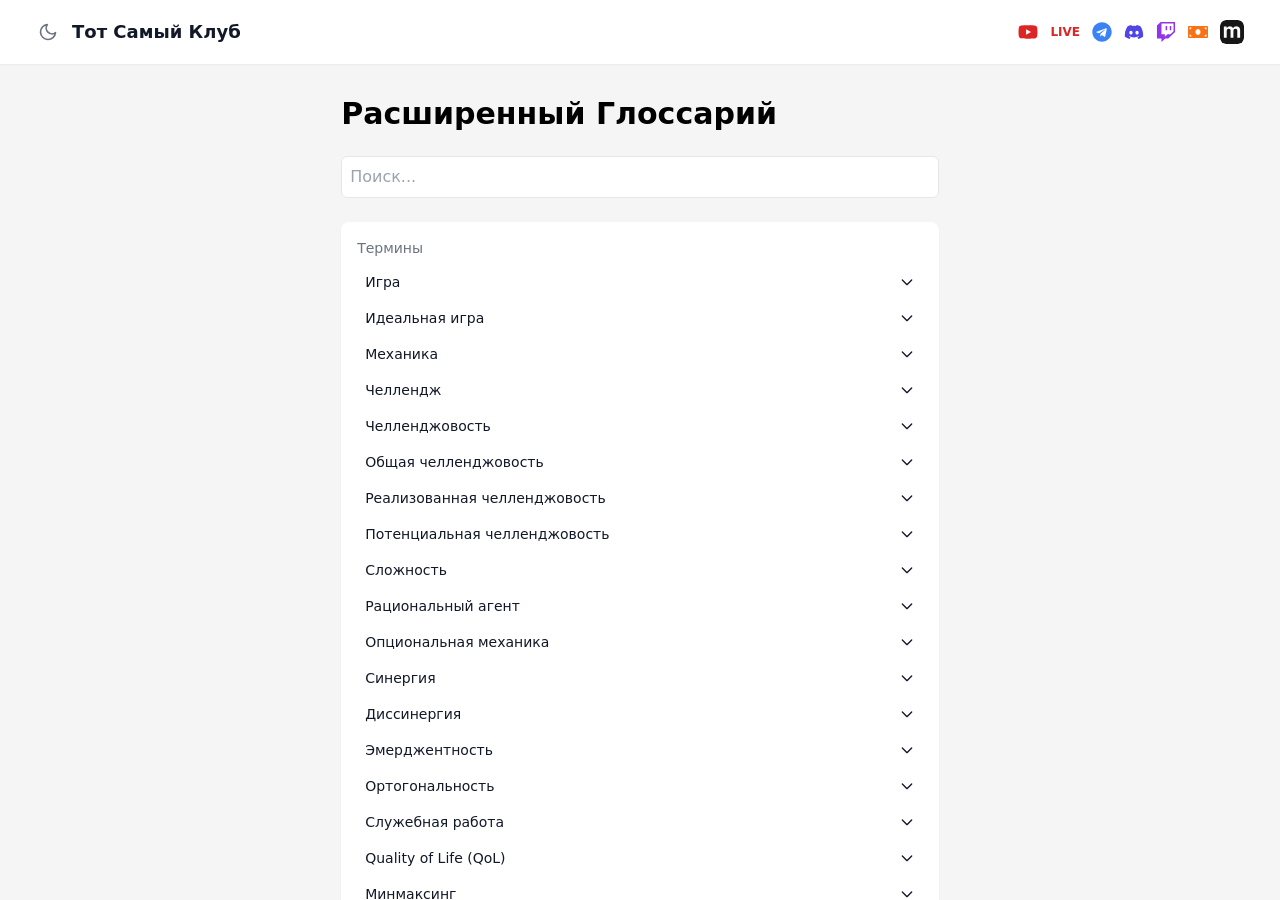
==== commit 14675653: "Add Mappex icon to social tabs and preserve LIVE red color in dark theme" ====
--- a/frontend/custom/index.html
+++ b/frontend/custom/index.html
@@ -4,8 +4,8 @@
     <meta charset="UTF-8" />
     <link rel="icon" type="image/png" href="../avatar.png" />
     <meta name="viewport" content="width=device-width, initial-scale=1.0" />
-    <script defer src="../assets/index-BnVAs1Md.js?v=9"></script>
-    <link rel="stylesheet" href="../assets/index-C-ppV6s1.css?v=9">
+    <script defer src="../assets/index-BnVAs1Md.js?v=12"></script>
+    <link rel="stylesheet" href="../assets/index-C-ppV6s1.css?v=12">
   </head>
   <body>
     <div id="root"></div>
--- a/frontend/assets/index-C-ppV6s1.css
+++ b/frontend/assets/index-C-ppV6s1.css
@@ -54,6 +54,9 @@
 html.dark nav a,
 html.dark nav span {
   color: #E5E5E5 !important;
+}
+html.dark nav span.text-red-600 {
+  color: #dc2626 !important;
 }
 html.dark nav a:hover {
   color: #ffffff !important;
@@ -192,3 +195,20 @@
 html.dark .text-green-600 {
   color: #4ade80 !important;
 }
+
+/* Mappex Icon */
+.mappex-icon {
+  width: 20px;
+  height: 20px;
+  border-radius: 5px;
+  flex-shrink: 0;
+  display: block;
+}
+@media (min-width: 640px) {
+  .mappex-icon {
+    width: 24px;
+    height: 24px;
+    border-radius: 6px;
+  }
+}
+
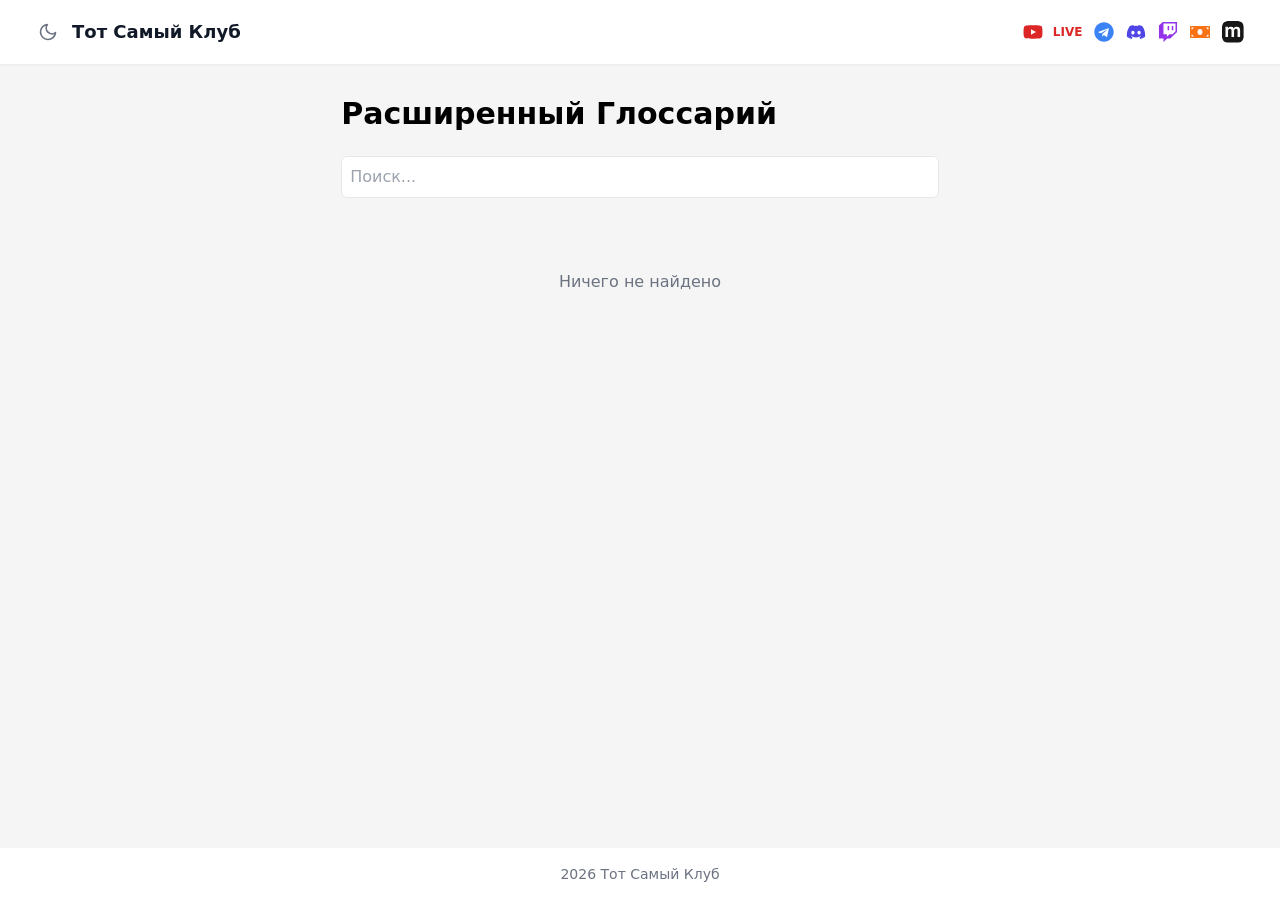
==== commit 71103936: "Adjust Mappex icon size and YouTube social icon spacing" ====
--- a/frontend/custom/index.html
+++ b/frontend/custom/index.html
@@ -4,8 +4,8 @@
     <meta charset="UTF-8" />
     <link rel="icon" type="image/png" href="../avatar.png" />
     <meta name="viewport" content="width=device-width, initial-scale=1.0" />
-    <script defer src="../assets/index-BnVAs1Md.js?v=12"></script>
-    <link rel="stylesheet" href="../assets/index-C-ppV6s1.css?v=12">
+    <script defer src="../assets/index-BnVAs1Md.js?v=13"></script>
+    <link rel="stylesheet" href="../assets/index-C-ppV6s1.css?v=13">
   </head>
   <body>
     <div id="root"></div>
--- a/frontend/assets/index-C-ppV6s1.css
+++ b/frontend/assets/index-C-ppV6s1.css
@@ -198,17 +198,21 @@
 
 /* Mappex Icon */
 .mappex-icon {
-  width: 20px;
-  height: 20px;
-  border-radius: 5px;
+  width: 18px;
+  height: 18px;
+  border-radius: 4.5px;
   flex-shrink: 0;
   display: block;
 }
 @media (min-width: 640px) {
   .mappex-icon {
-    width: 24px;
-    height: 24px;
-    border-radius: 6px;
+    width: 21.6px;
+    height: 21.6px;
+    border-radius: 5.4px;
   }
 }
 
+.social-nav-youtube {
+  margin-right: -2px;
+}
+
